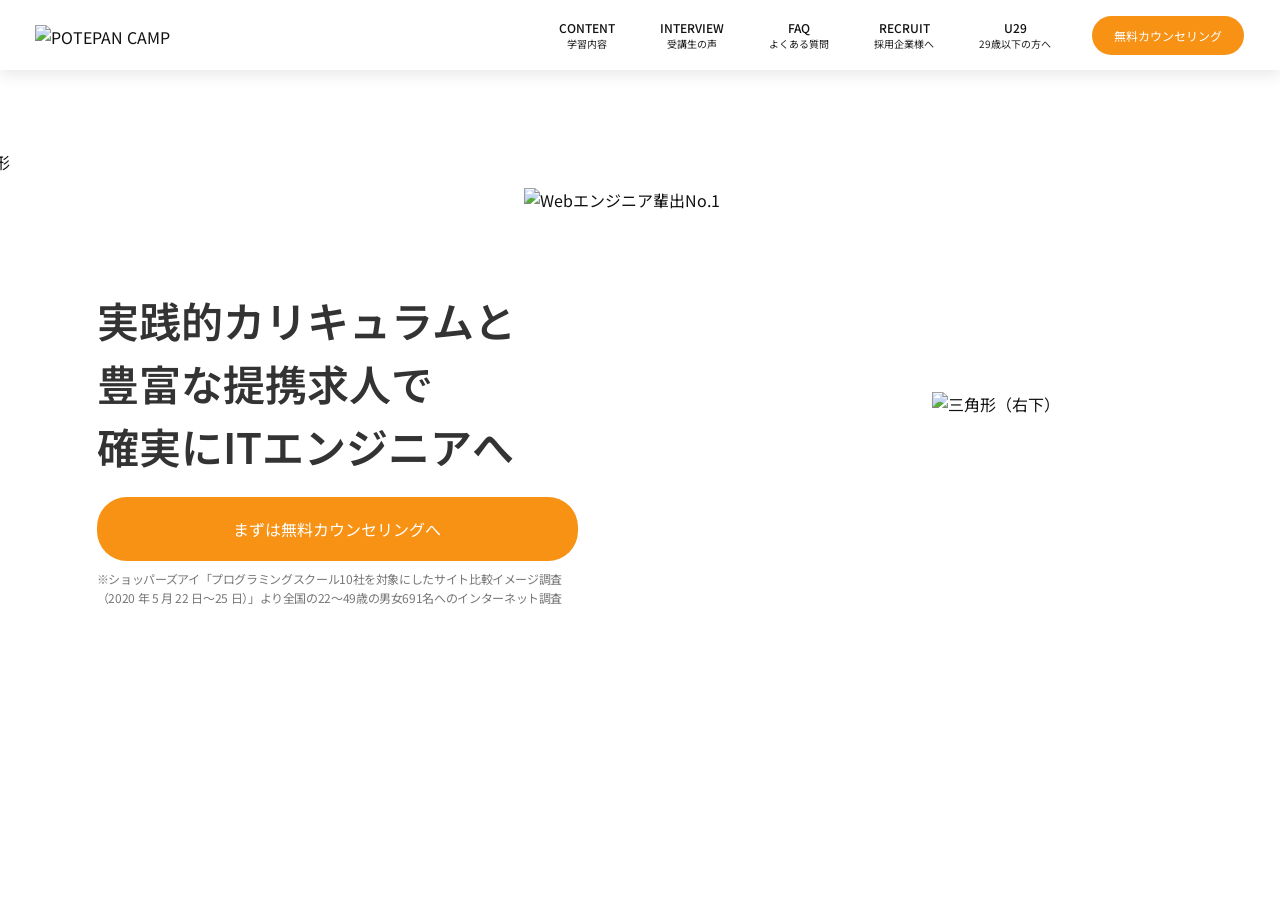
==== index.html @ 7937550c "サイト模写完成" ====
<!DOCTYPE html>
<html lang="ja">
<head>
    <meta charset="UTF-8">
    <meta name="viewport" content="width=device-width, initial-scale=1">
    <link rel="icon" type="image/x-icon" href="favicon.ico">
    <style>
    @import url('https://fonts.googleapis.com/css2?family=Noto+Sans+JP:wght@100..900&display=swap');
    </style>
   <link rel="stylesheet" href="style.css">
    <title>POTEPAN CAMP - ファーストビュー</title>
</head>
<body>

    <header class="header">
        <div class="HeaderLogo">
            <img class="HeaderLogo__image HeaderLogo__image--pc" src="https://camp.potepan.com/wp-content/themes/potepancamp/assets/images/header-logo.png" alt="POTEPAN CAMP">
            <img class="HeaderLogo__image HeaderLogo__image--sp" src="https://camp.potepan.com/wp-content/themes/potepancamp/assets/images/header-logo-sp.png" alt="POTEPAN CAMP">
        </div>

        <nav class="header__nav" role="navigation" aria-label="主要ナビ">
            <ul class="nav__list">
                <li><a href="#content"><span class="nav__title">CONTENT</span><span class="nav__subtitle">学習内容</span></a></li>
                <li><a href="#interview"><span class="nav__title">INTERVIEW</span><span class="nav__subtitle">受講生の声</span></a></li>
                <li><a href="#faq"><span class="nav__title">FAQ</span><span class="nav__subtitle">よくある質問</span></a></li>
                <li><a href="#recruit"><span class="nav__title">RECRUIT</span><span class="nav__subtitle">採用企業様へ</span></a></li>
                <li><a href="#u29"><span class="nav__title">U29</span><span class="nav__subtitle">29歳以下の方へ</span></a></li>
                <li><a href="#consult" class="cta">無料カウンセリング</a></li>
            </ul>
        </nav>

        <button class="hamburger" aria-label="メニューを開く" aria-expanded="false" aria-controls="mobile-nav">
            <span></span>
            <span></span>
            <span></span>
        </button>

        <div id="mobile-nav" class="mobile-nav" aria-hidden="true">
            <ul>
                <li><a href="#content">CONTENT</a></li>
                <li><a href="#interview">INTERVIEW</a></li>
                <li><a href="#faq">FAQ</a></li>
                <li><a href="#recruit">RECRUIT</a></li>
                <li><a href="#u29">U29</a></li>
                <li><a href="#consult" class="cta">無料カウンセリング</a></li>
            </ul>
        </div>
    </header>

    <main>
        <section id="content" class="fv">
            <div class="fv__inner">
                <div class="fv__title-wrap">
                    <h2 class="fv__title">実践的カリキュラムと<br>豊富な提携求人で<br>確実にITエンジニアへ</h2>
                    <img class="FirstViewContent__badge-image" src="https://camp.potepan.com/wp-content/themes/potepancamp/assets/images/home/first-view/badge.svg" alt="Webエンジニア輩出No.1" width="204" height="204">
                </div>
                 <a href="#consult" class="cta">まずは無料カウンセリングへ</a>
                <p class="fv__text">※ショッパーズアイ「プログラミングスクール10社を対象にしたサイト比較イメージ調査<br>
                    （2020 年 5 月 22 日～25 日）」より全国の22～49歳の男女691名へのインターネット調査</p>
                </div>

            <div class="fv__image">
                <p class="child top-0 left-0"><img class="FirstView__bg-image FirstView__bg-image--left-rectangle" src="https://camp.potepan.com/wp-content/themes/potepancamp/assets/images/home/first-view/left-rectangle.svg" alt="三角形（左上）" width="348" height="348"></p>
                <p class="child top-0 left-0"><img class="FirstView__bg-image FirstView__bg-image--fill-rectangle" src="https://camp.potepan.com/wp-content/themes/potepancamp/assets/images/home/first-view/fill-rectangle.svg" alt="長い円形"></p>
                <p class="child bottom-0 right-0"><img class="FirstView__bg-image FirstView__bg-image--right-rectangle" src="https://camp.potepan.com/wp-content/themes/potepancamp/assets/images/home/first-view/right-rectangle.svg" alt="三角形（右下）" width="348" height="348"></p>
                <p class="child top-0 right-0"><img class="FirstView__bg-image FirstView__bg-image--main-visual" src="https://camp.potepan.com/wp-content/themes/potepancamp/assets/images/home/first-view/main-visual.webp" alt="メインビジュアル" width="500" height="auto"></p>
                <img class="FirstView__whole-image sp-only" src="https://camp.potepan.com/wp-content/themes/potepancamp/assets/images/home/first-view/whole-visual.webp" alt="メインビジュアル">
            </div>
        </section>
    </main>

    <script src="script.js"></script>
</body>
</html>
---- style.css ----
/* 共通設定 */
*{
  box-sizing: border-box;
}
body{
  margin:0;
  font-family: 'Noto Sans JP', system-ui, -apple-system, "Segoe UI", Roboto, "Helvetica Neue", Arial;
  background:#fff;
  color:#111;
}

/* ヘッダー */
.header{
  height:70px;
  background:#fff;
  display:flex;
  justify-content:space-between;
  align-items:center;
  padding:0 30px;
  position:relative;
  z-index:100;
  box-shadow: 0 4px 16px rgba(0, 0, 0, 0.10); /* シャドウ追加 */
}
.HeaderLogo{
  display:inline-block;
  text-align: left;
  padding:0;
  margin-left:5px;
}
.HeaderLogo__image{
  display:block;
  height:20px;
  width:auto;
}
.HeaderLogo__image--sp{
  display:none;
}

/* ナビ（PC） */
.header__nav{
  margin-left:auto;
  margin-right:6px;
}
.nav__list{
  list-style:none;
  margin:0;
  padding:0;
  display:flex;
  gap:37px;
  align-items:center;
}
.nav__list a{
  text-decoration:none;
  color:#111;
  font-weight:600;
  padding:6px 4px;
  display:flex;
  flex-direction:column;
  align-items:center;
  gap:0;
  font-size:12px;
}

.nav__list a.cta{
  background:#F79214;
  color:#fff;
  padding:11px 22px;
  border-radius:30px;
  font-weight:400;
  font-size:12px;
  display:inline-block;
  flex-direction:row;
  gap:0;
}

.nav__title {
  display: block;
  font-size: 12px;
  font-weight: 500;
}

.nav__subtitle {
  display: block;
  font-size: 10px;
  font-weight: 400;
  color: #1e1e1e;
}

/* ハンバーガー（デフォルトは非表示） */
.hamburger{
  display:none;
  background:#fff;
  border:none;
  width:38px;
  height:38px;
  flex-direction:column;
  align-items:center;
  justify-content:center;
  padding:0;
  cursor:pointer;
  gap:5px;
  margin-left:auto;
  border-radius:6px;
  z-index:200;
}
.hamburger span{
  display:block;
  width:22px;
  height:2px;
  background:#aaa;
  border-radius:2px;
}

/* モバイルメニュー */
.mobile-nav{
  position:absolute;
  top:70px;
  right:0;
  left:0;
  background:#fff;
  box-shadow:0 8px 24px rgba(0,0,0,0.10);
  max-height:0;
  overflow:hidden;
  transition: max-height .32s cubic-bezier(0.4, 0, 0.2, 1);
  z-index:150;
}
.mobile-nav.open{
  max-height:420px;
}
.mobile-nav ul{
  list-style:none;
  margin:0;
  padding:8px 12px 16px;
}
.mobile-nav li{
  border-bottom:1px solid #f0f0f0;
}
.mobile-nav li:last-child{
  border-bottom:none;
  padding-top:8px;
}
.mobile-nav a{
  display:block;
  padding:14px 8px;
  text-decoration:none;
  color:#222;
  font-size:14px;
  font-weight:500;
  transition: color .15s;
}
.mobile-nav a:hover{
  color:#F79214;
}
.mobile-nav .cta{
  display:block;
  background:#F79214;
  color:#fff !important;
  padding:12px 16px;
  border-radius:30px;
  text-align:center;
  font-weight:600;
  font-size:14px;
}

/* mv */
.fv {
  display: flex;
  align-items: center;
  justify-content: space-between;
  padding: 0 20px;
  min-height: 680px;
  position: relative;
  background: #fff;
  z-index: 2;
  margin-top: 0;
  padding-top: 1px; /* margin突き抜け防止の魔法 */
}

.fv__inner {
  max-width: 500px;
  width: 100%;
  position: relative;
  z-index: 10;
  margin-left: 20px;
  margin-top: -20px;
}

.fv__title-wrap {
  position: relative;
  display: inline-block;
  margin: 0 0 12px 0;
}

.fv__title {
  font-size: 36px;
  font-weight: 600;
  line-height: 1.5;
  margin: 0;
  color: #333;
  z-index: 2;
}

.FirstViewContent__badge-image {
  position: absolute;
  top: -100px;
  right: -40px;
  width: 204px;
  height: 204px;
}

.fv__title br {
  display: block;
}

.fv__text {
  font-size: 12px;
  color: #777;
  margin: 8px 0 0 0;
  line-height: 1.6;
  letter-spacing: -0.03em;
  z-index: 2;
  width: 481.09px;
  white-space: nowrap;
}

.fv .cta {
  display: inline-flex;
  align-items: center;
  justify-content: center;
  margin: 8px 0;
  z-index: 2;
  background:#F79214;
  color:#fff;
  width: 481.09px;
  height: 64px;
  border-radius:30px;
  font-size: 14px;
  font-weight:400;
  text-decoration:none;
  box-sizing: border-box;
}

.fv__image{
  position:absolute;
  top: 0;
  left:0;
  right:0;
  bottom:0;
  min-height: 500px;
  z-index: 1;
}

.child{
  position:absolute;
  margin:0;
}

.top-0{
  top:0;
}
.bottom-0{
  bottom:0;
}
.left-0{
  left:0;
}
.right-0{
  right:0;
}

.FirstView__bg-image--left-rectangle{
  z-index: 2;
  display: block;
  width: 348px;
  height: 348px;
  position: relative;
  top: -35px;
  left: -35px;
}

.FirstView__bg-image--fill-rectangle{
  z-index: 1;
  display: block;
  width: 527px;
  height: 527px;
}

/* fill-rectangleの親pを正しい位置に移動 */
p:has(.FirstView__bg-image--fill-rectangle) {
  top: 80px !important;
  left: -70px !important;
}

.FirstView__bg-image--right-rectangle{
  z-index: 3;
  display: block;
  width: 348px;
  height: 348px;
}

/* right-rectangleをより下に */
p:has(.FirstView__bg-image--right-rectangle) {
  bottom: 10px !important;
}

.FirstView__bg-image--main-visual{
  z-index: 5;
  width: 700px;
  height: auto;
  position: relative;
  top: -10px;
}

/* SP専用の差し替え画像：PCでは非表示 */
.FirstView__whole-image.sp-only {
  display: none;
}


/* レスポンシブブレークポイント */

/* SP: max-width 600px */
@media only screen and (max-width: 600px){
  /* ヘッダー */
  .HeaderLogo__image--pc{
    display:none;
  }
  .HeaderLogo__image--sp{
    display:block;
    height:20px;
  }
  .header{
    height: 48px;
    justify-content: space-between;
    padding: 0 16px 0 13px;
  }
  .HeaderLogo__image--sp{
    height: 16px;
  }
  .mobile-nav{
    top: 48px;
  }
  .header__nav{
    display:none;
  }
  .hamburger{
    display: flex !important;
    margin-left: auto;
    margin-right: -8px;
    width: 30px;
    height: 30px;
    gap: 4px;
  }
  .hamburger span{
    width: 18px;
    height: 2px;
  }

  /* FV：縦並びレイアウトに変更（画像上・テキスト下） */
  .fv {
    flex-direction: column;
    padding: 0;
    min-height: auto;
    overflow: hidden;
    background: #fff;
  }

  /* 画像エリア：absoluteからrelativeに変えてフロー内に戻す */
  .fv__image {
    position: relative;
    top: auto;
    left: auto;
    right: auto;
    bottom: auto;
    width: 100%;
    height: 248.56px;
    min-height: 0;
    order: -1; /* テキストより前（上）に表示 */
  }

  /* テキストエリア：全幅 + 適切なパディング */
  .fv__inner {
    max-width: 100%;
    width: 100%;
    padding: 14px 20px 32px;
    margin-left: 0;
  }

  .fv__title {
    font-size: 22px;
    margin-bottom: 4px;
    height: 103px;
    text-align: left;
    position: relative;
    top: 5px;
    left: -5px;
  }
  .FirstViewContent__badge-image {
    width: 102px;
    height: 102px;
    top: -20px;
    right: -105px;
  }

  /* CTAボタン：全幅 */
  .fv .cta {
    display: flex;
    align-items: center;
    justify-content: center;
    padding: 17px 16px;
    font-size: 16px;
    margin: 4px -4px;
    width: calc(100% + 8px);
    border-radius: 40px;
  }
  .fv__text {
    width: 100%;
    white-space: normal;
  }

  /* SP用：main-visual / left-rectangle / fill-rectangle を非表示にして whole-visual に差し替え */
  .FirstView__bg-image--main-visual,
  .FirstView__bg-image--left-rectangle,
  .FirstView__bg-image--fill-rectangle,
  .FirstView__bg-image--right-rectangle {
    display: none !important;
  }

  .FirstView__whole-image.sp-only {
    display: block;
    position: absolute;
    top: 0;
    right: 0;
    width: 100%;
    height: 100%;
    object-fit: contain;
    object-position: top;
    z-index: 5;
  }

  .FirstView__bg-image--right-rectangle {
    width: 200px !important;
    height: auto !important;
  }
}

/* タブレット: 601px - 1024px */
@media only screen and (min-width: 601px) and (max-width: 1024px){
  .HeaderLogo__image--pc{
    display:block;
    height:20px;
  }
  .HeaderLogo__image--sp{
    display:none;
  }
  .nav__list{
    display:none;
  }
  .hamburger{
    display:flex;
  }
  .mobile-nav {
    top: 70px;
  }

  /* fv__inner：下寄せで顔と被らないように */
  .fv {
    padding: 0 5%;
    align-items: center;
    padding-bottom: 0;
    padding-top: 0;
  }
  .fv__inner {
    position: relative;
    z-index: 10;
    margin-top: 100px;
    margin-bottom: 0;
  }

  /* タイトルを大きく */
  .fv__title {
    font-size: 41px;
    position: relative;
    top: -10px;
    left: -30px;
  }

  /* CTAボタン：タイトルと同じ幅に */
  .fv .cta {
    display: block;
    font-size: 16px;
    padding: 18px 28px;
    text-align: center;
    position: relative;
    top: -10px;
    left: -30px;
  }

  /* 注釈テキストを大きく */
  .fv__text {
    font-size: 12px;
    position: relative;
    top: -10px;
    left: -30px;
  }

  /* バッジをタブレットで大きく */
  .FirstViewContent__badge-image {
    width: 204px;
    height: 204px;
    right: -190px;
    top: -125px;
  }

  /* main-visualを大きく */
  .FirstView__bg-image--main-visual {
    width: 775px;
  }

  /* main-visualを20px上にずらして顔がバッジと被らないようにする */
  p:has(.FirstView__bg-image--main-visual) {
    top: -60px !important;
  }

}

/* SP版: 601px - 767px */
@media only screen and (min-width: 601px) and (max-width: 767px){
  /* left-rectangleを適切なサイズに */
  .FirstView__bg-image--left-rectangle {
    width: 348px;
    height: auto;
  }

  /* main-visualを小さく */
  .FirstView__bg-image--main-visual {
    width: 580px;
  }

  /* fill-rectangleを小さく */
  .FirstView__bg-image--fill-rectangle {
    width: 400px;
    height: auto;
  }
}

/* PC: 1025px以上 */
@media only screen and (min-width: 1025px){
  .HeaderLogo__image--pc{
    display:block;
    height:20px;
  }
  .HeaderLogo__image--sp{
    display:none;
  }
  .hamburger{
    display:none !important;
  }
  .nav__list{
    display:flex;
    gap:37px;
  }
  .mobile-nav {
    display: none !important;
  }

  /* fv__inner：上寄せ・中央寄せ */
  .fv {
    align-items: center;
    padding: 0 6%;
  }
  .fv__inner {
    margin-top: 75px;
  }

  /* タイトル */
  .fv__title {
    font-size: 42px;
    width: 481px;
  }

  /* CTAボタン：タイトルと同じ幅に */
  .fv .cta {
    display: block;
    font-size: 16px;
    padding: 20px 28px;
    text-align: center;
  }

  /* 注釈テキスト */
  .fv__text {
    font-size: 12px;
  }

  /* バッジ */
  .FirstViewContent__badge-image {
    width: 204px;
    height: 204px;
    right: -150px;
    top: -100px;
  }

  /* main-visualを上に引き上げる */
  p:has(.FirstView__bg-image--main-visual) {
    top: -60px !important;
  }

  /* main-visualを大きく */
  .FirstView__bg-image--main-visual {
    width: 775px;
  }

}
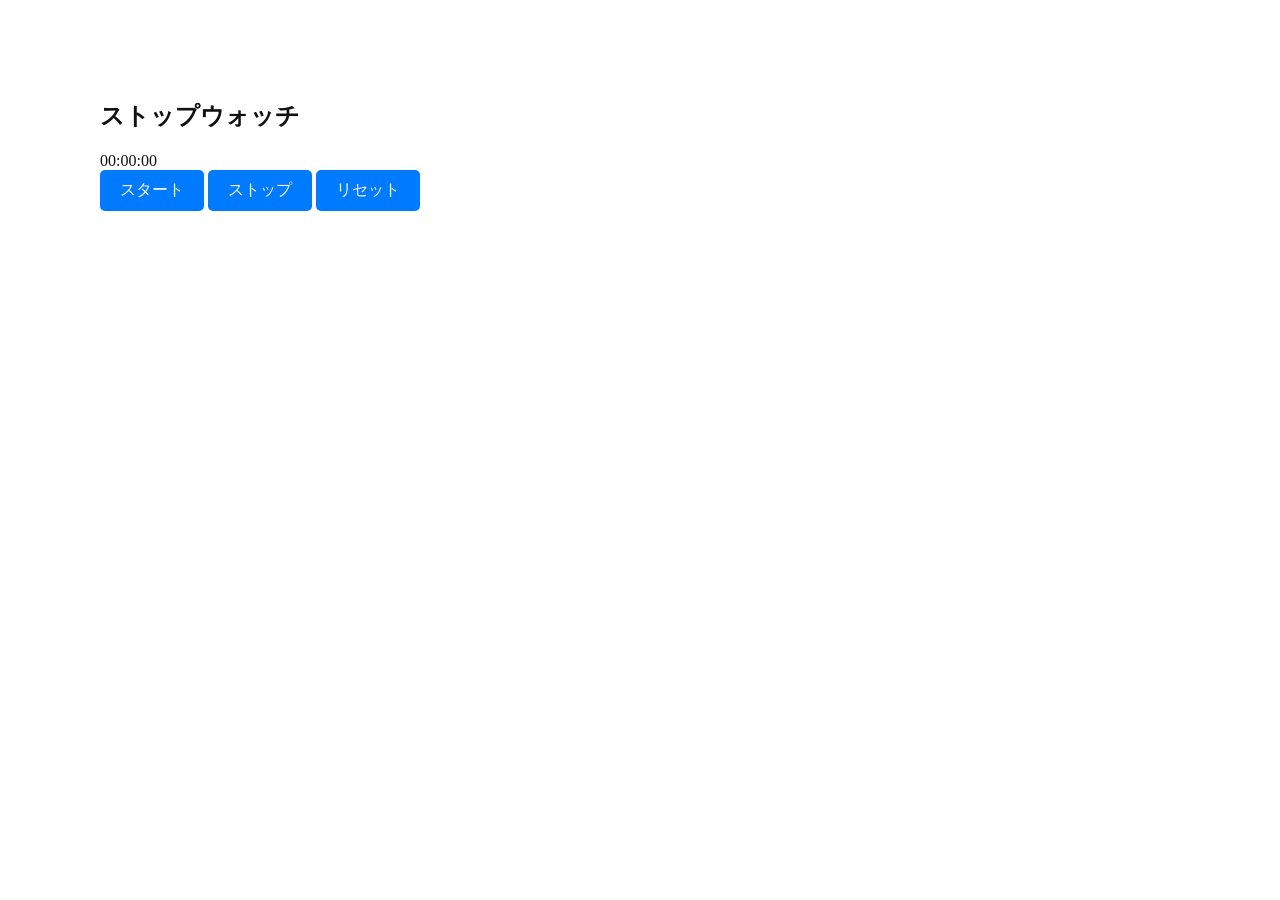
==== commit 59222e05: "save1" ====
--- a/index.html
+++ b/index.html
@@ -3,72 +3,20 @@
 <head>
     <meta charset="UTF-8">
     <meta name="viewport" content="width=device-width, initial-scale=1">
-    <link rel="icon" type="image/x-icon" href="favicon.ico">
-    <style>
-    @import url('https://fonts.googleapis.com/css2?family=Noto+Sans+JP:wght@100..900&display=swap');
-    </style>
-   <link rel="stylesheet" href="style.css">
-    <title>POTEPAN CAMP - ファーストビュー</title>
+    <title>ストップストップウォッチ</title>
+    <link rel="stylesheet" href="main.css">
 </head>
 <body>
+    <h2>ストップウォッチ</h2>
+    <div id="stopwatch">
+        <span id="time">00:00:00</span>
+        <div id="buttons">
+            <button class="control" id="start">スタート</button>
+            <button class="control" id="stop">ストップ</button>
+            <button class="control" id="reset">リセット</button>
+        </div>
+    </div>
 
-    <header class="header">
-        <div class="HeaderLogo">
-            <img class="HeaderLogo__image HeaderLogo__image--pc" src="https://camp.potepan.com/wp-content/themes/potepancamp/assets/images/header-logo.png" alt="POTEPAN CAMP">
-            <img class="HeaderLogo__image HeaderLogo__image--sp" src="https://camp.potepan.com/wp-content/themes/potepancamp/assets/images/header-logo-sp.png" alt="POTEPAN CAMP">
-        </div>
-
-        <nav class="header__nav" role="navigation" aria-label="主要ナビ">
-            <ul class="nav__list">
-                <li><a href="#content"><span class="nav__title">CONTENT</span><span class="nav__subtitle">学習内容</span></a></li>
-                <li><a href="#interview"><span class="nav__title">INTERVIEW</span><span class="nav__subtitle">受講生の声</span></a></li>
-                <li><a href="#faq"><span class="nav__title">FAQ</span><span class="nav__subtitle">よくある質問</span></a></li>
-                <li><a href="#recruit"><span class="nav__title">RECRUIT</span><span class="nav__subtitle">採用企業様へ</span></a></li>
-                <li><a href="#u29"><span class="nav__title">U29</span><span class="nav__subtitle">29歳以下の方へ</span></a></li>
-                <li><a href="#consult" class="cta">無料カウンセリング</a></li>
-            </ul>
-        </nav>
-
-        <button class="hamburger" aria-label="メニューを開く" aria-expanded="false" aria-controls="mobile-nav">
-            <span></span>
-            <span></span>
-            <span></span>
-        </button>
-
-        <div id="mobile-nav" class="mobile-nav" aria-hidden="true">
-            <ul>
-                <li><a href="#content">CONTENT</a></li>
-                <li><a href="#interview">INTERVIEW</a></li>
-                <li><a href="#faq">FAQ</a></li>
-                <li><a href="#recruit">RECRUIT</a></li>
-                <li><a href="#u29">U29</a></li>
-                <li><a href="#consult" class="cta">無料カウンセリング</a></li>
-            </ul>
-        </div>
-    </header>
-
-    <main>
-        <section id="content" class="fv">
-            <div class="fv__inner">
-                <div class="fv__title-wrap">
-                    <h2 class="fv__title">実践的カリキュラムと<br>豊富な提携求人で<br>確実にITエンジニアへ</h2>
-                    <img class="FirstViewContent__badge-image" src="https://camp.potepan.com/wp-content/themes/potepancamp/assets/images/home/first-view/badge.svg" alt="Webエンジニア輩出No.1" width="204" height="204">
-                </div>
-                 <a href="#consult" class="cta">まずは無料カウンセリングへ</a>
-                <p class="fv__text">※ショッパーズアイ「プログラミングスクール10社を対象にしたサイト比較イメージ調査<br>
-                    （2020 年 5 月 22 日～25 日）」より全国の22～49歳の男女691名へのインターネット調査</p>
-                </div>
-
-            <div class="fv__image">
-                <p class="child top-0 left-0"><img class="FirstView__bg-image FirstView__bg-image--left-rectangle" src="https://camp.potepan.com/wp-content/themes/potepancamp/assets/images/home/first-view/left-rectangle.svg" alt="三角形（左上）" width="348" height="348"></p>
-                <p class="child top-0 left-0"><img class="FirstView__bg-image FirstView__bg-image--fill-rectangle" src="https://camp.potepan.com/wp-content/themes/potepancamp/assets/images/home/first-view/fill-rectangle.svg" alt="長い円形"></p>
-                <p class="child bottom-0 right-0"><img class="FirstView__bg-image FirstView__bg-image--right-rectangle" src="https://camp.potepan.com/wp-content/themes/potepancamp/assets/images/home/first-view/right-rectangle.svg" alt="三角形（右下）" width="348" height="348"></p>
-                <p class="child top-0 right-0"><img class="FirstView__bg-image FirstView__bg-image--main-visual" src="https://camp.potepan.com/wp-content/themes/potepancamp/assets/images/home/first-view/main-visual.webp" alt="メインビジュアル" width="500" height="auto"></p>
-                <img class="FirstView__whole-image sp-only" src="https://camp.potepan.com/wp-content/themes/potepancamp/assets/images/home/first-view/whole-visual.webp" alt="メインビジュアル">
-            </div>
-        </section>
-    </main>
-
-    <script src="script.js"></script>
+    <script src="main.js"></script>
 </body>
 </html>
--- a/main.css
+++ b/main.css
@@ -0,0 +1,21 @@
+body{
+  margin: 100px;
+  font-family: 'Noto Sans JP';
+  background:#fff;
+  color:#111;
+}
+
+.control {
+  padding: 10px 20px;
+  font-size: 16px;
+  border: none;
+  border-radius: 5px;
+  background-color: #007bff;
+  color: #fff;
+  cursor: pointer;
+  transition: background-color 0.3s;
+}
+
+.control:hover {
+  background-color: #0056b3;
+}
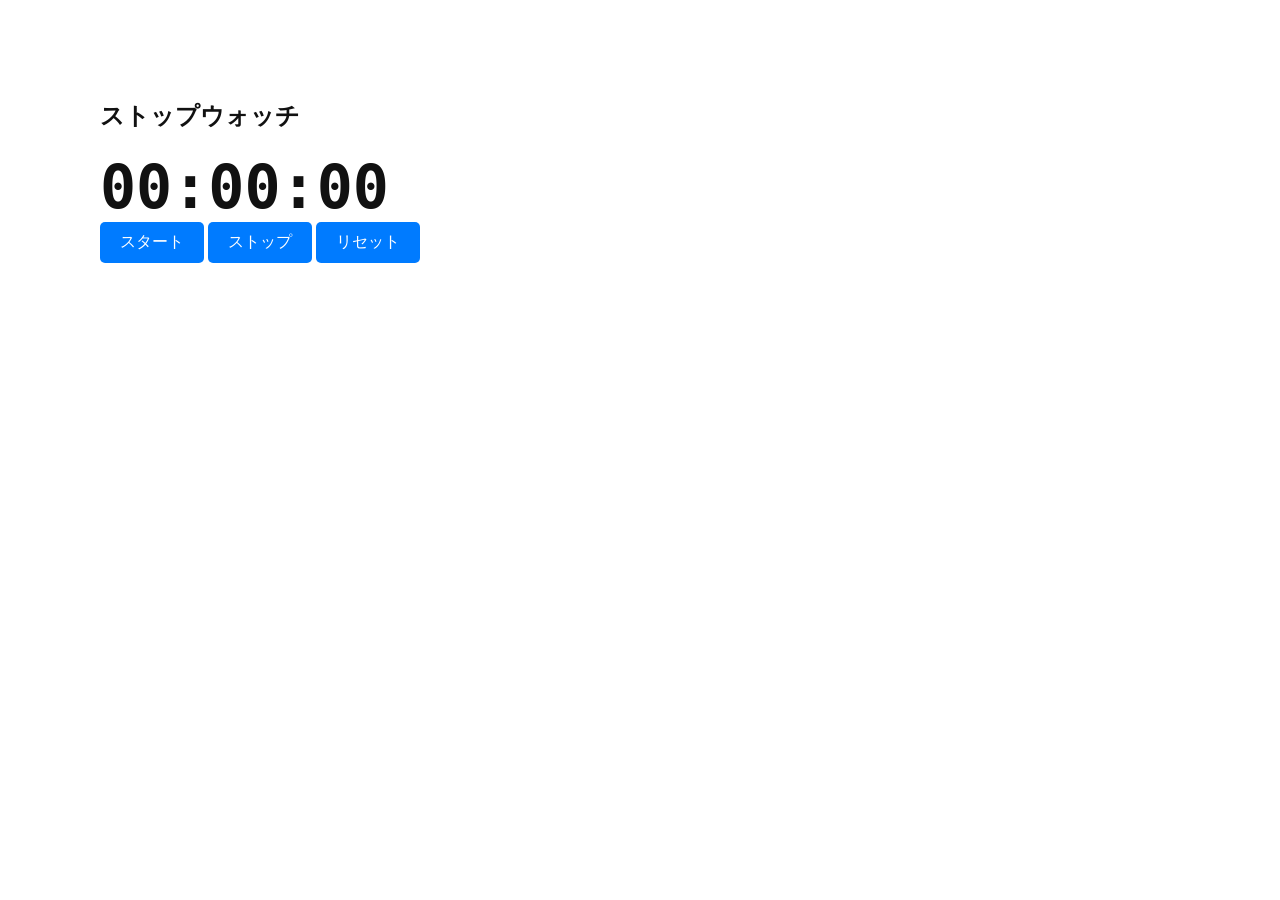
==== commit a8bc9cb4: "save2" ====
--- a/index.html
+++ b/index.html
@@ -9,7 +9,7 @@
 <body>
     <h2>ストップウォッチ</h2>
     <div id="stopwatch">
-        <span id="time">00:00:00</span>
+        <span class="time" id="time">00:00:00</span>
         <div id="buttons">
             <button class="control" id="start">スタート</button>
             <button class="control" id="stop">ストップ</button>
--- a/main.css
+++ b/main.css
@@ -3,6 +3,12 @@
   font-family: 'Noto Sans JP';
   background:#fff;
   color:#111;
+}
+
+.time {
+  font-size: 60px;
+  font-weight: bold;
+  font-family: monospace;
 }
 
 .control {
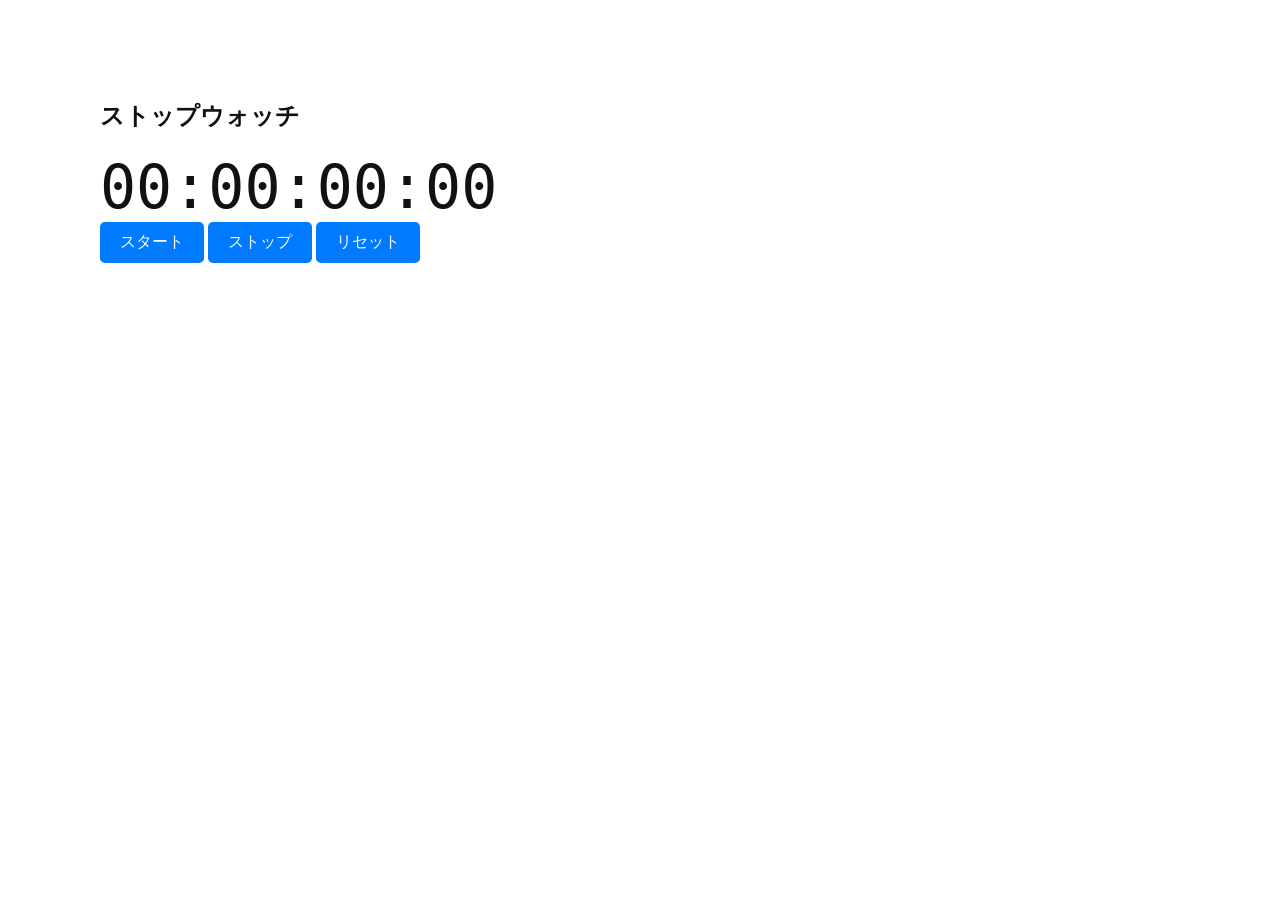
==== commit d74df0dc: "save5" ====
--- a/index.html
+++ b/index.html
@@ -3,13 +3,14 @@
 <head>
     <meta charset="UTF-8">
     <meta name="viewport" content="width=device-width, initial-scale=1">
-    <title>ストップストップウォッチ</title>
+    <script src="https://code.jquery.com/jquery-3.2.1.js" integrity="sha256-DZAnKJ/6XZ9si04Hgrsxu/8s717jcIzLy3oi35EouyE=" crossorigin="anonymous"></script> 
     <link rel="stylesheet" href="main.css">
+    <title>ストップウォッチ</title>
 </head>
 <body>
     <h2>ストップウォッチ</h2>
     <div id="stopwatch">
-        <span class="time" id="time">00:00:00</span>
+        <span class="time" id="time">00:00:00:00</span>
         <div id="buttons">
             <button class="control" id="start">スタート</button>
             <button class="control" id="stop">ストップ</button>
--- a/main.css
+++ b/main.css
@@ -7,7 +7,7 @@
 
 .time {
   font-size: 60px;
-  font-weight: bold;
+  font-weight: normal;
   font-family: monospace;
 }
 
